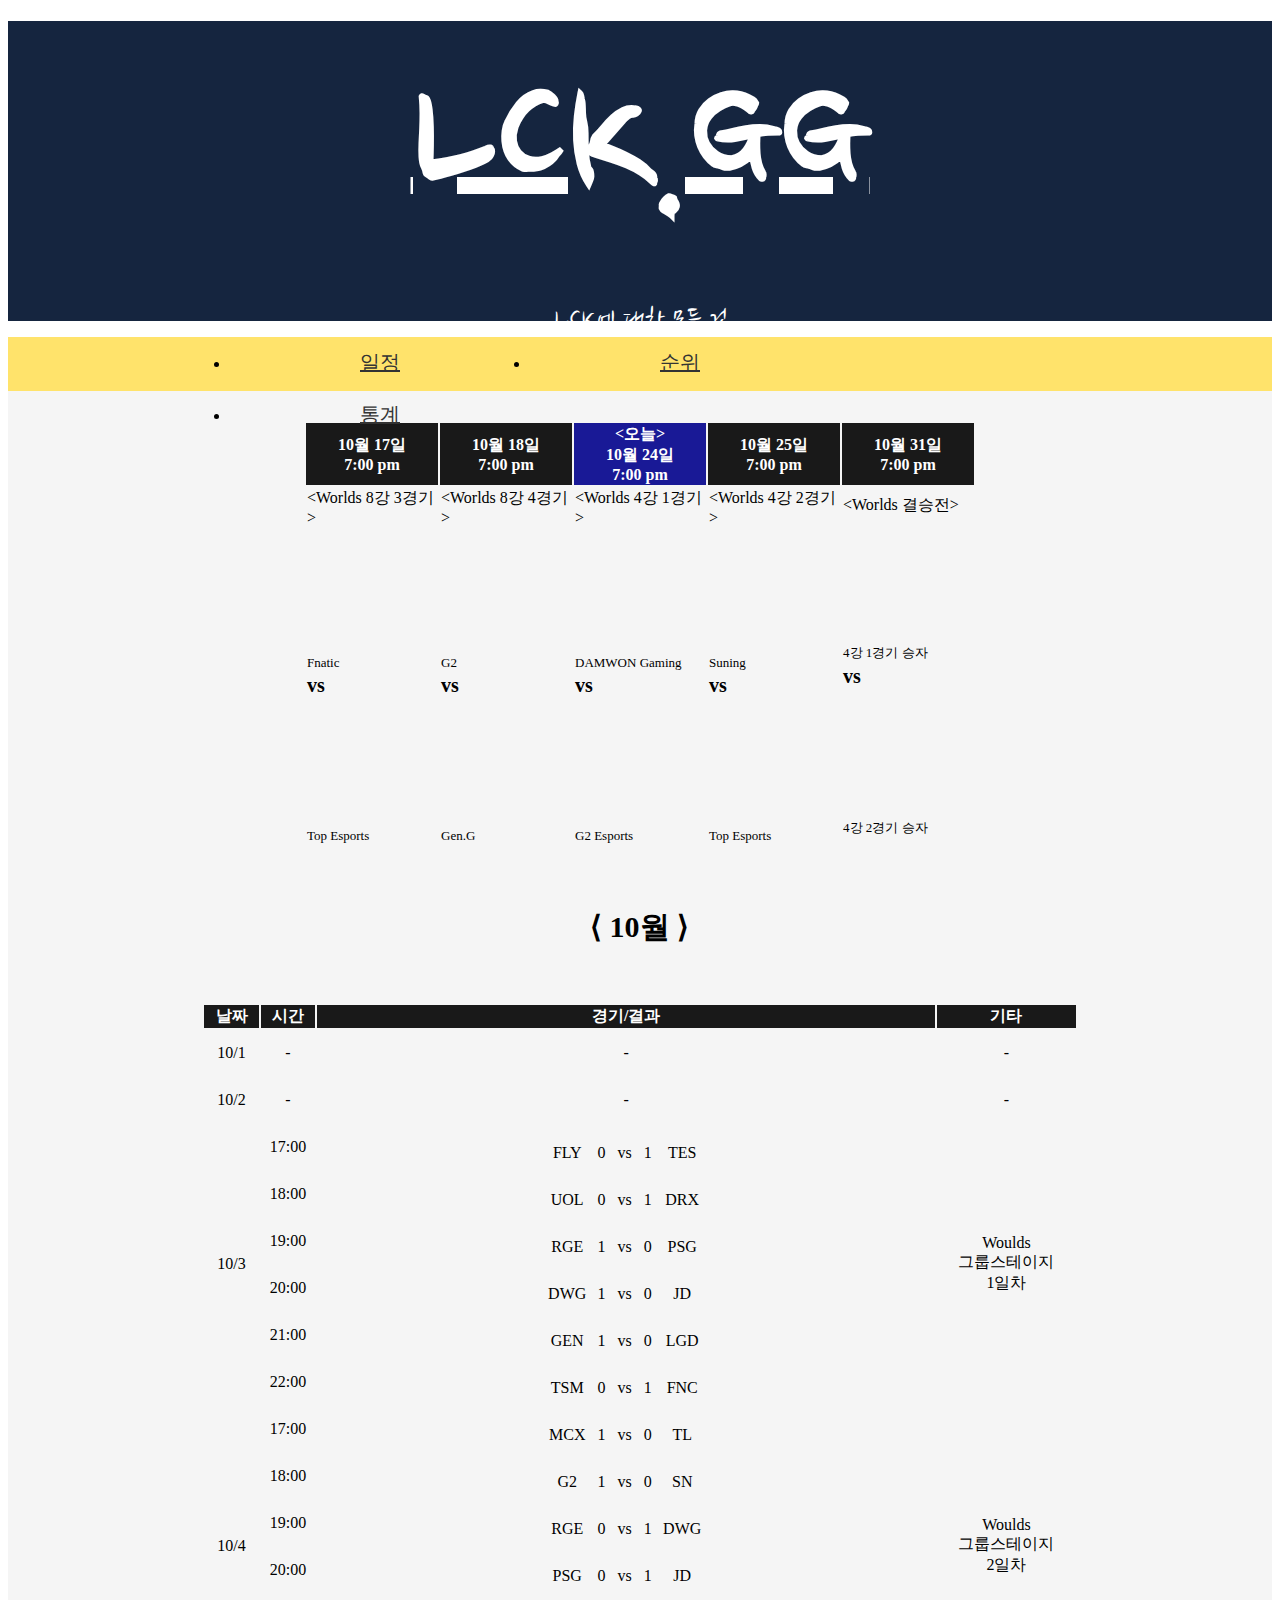
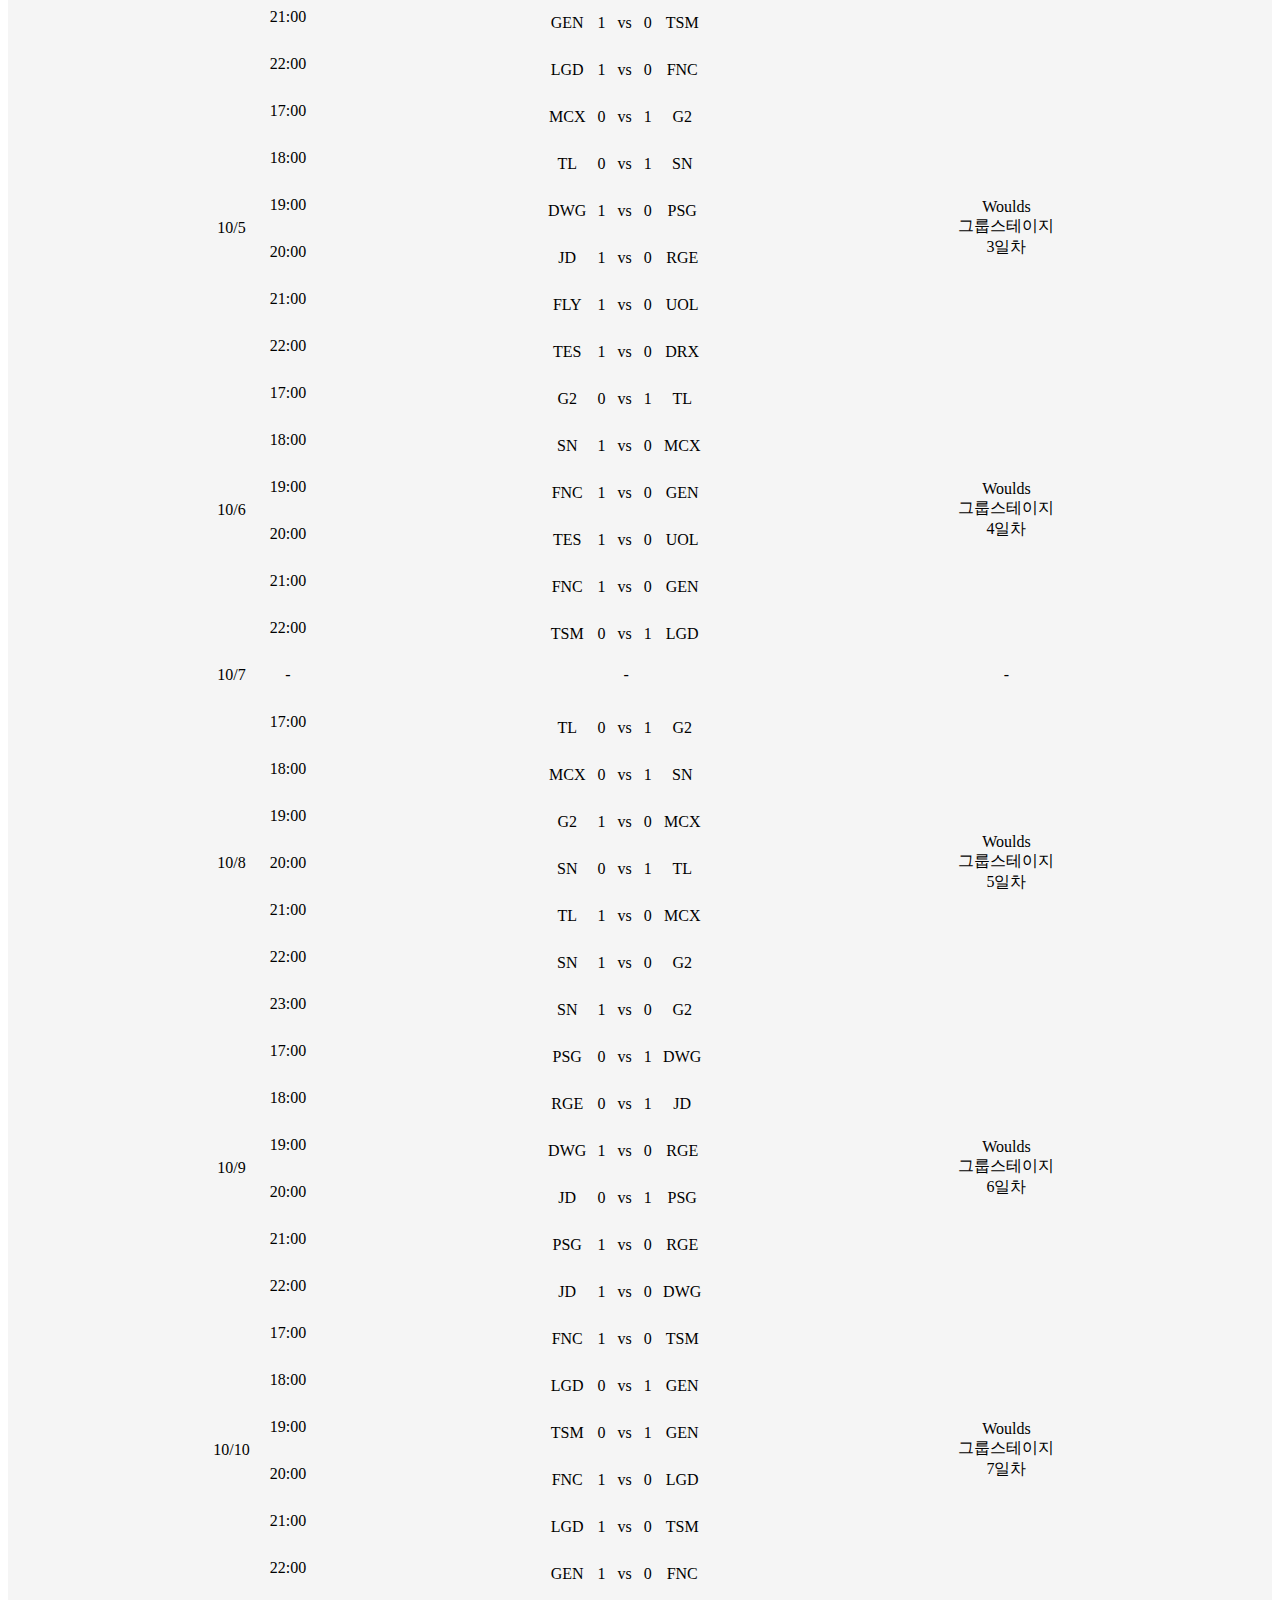
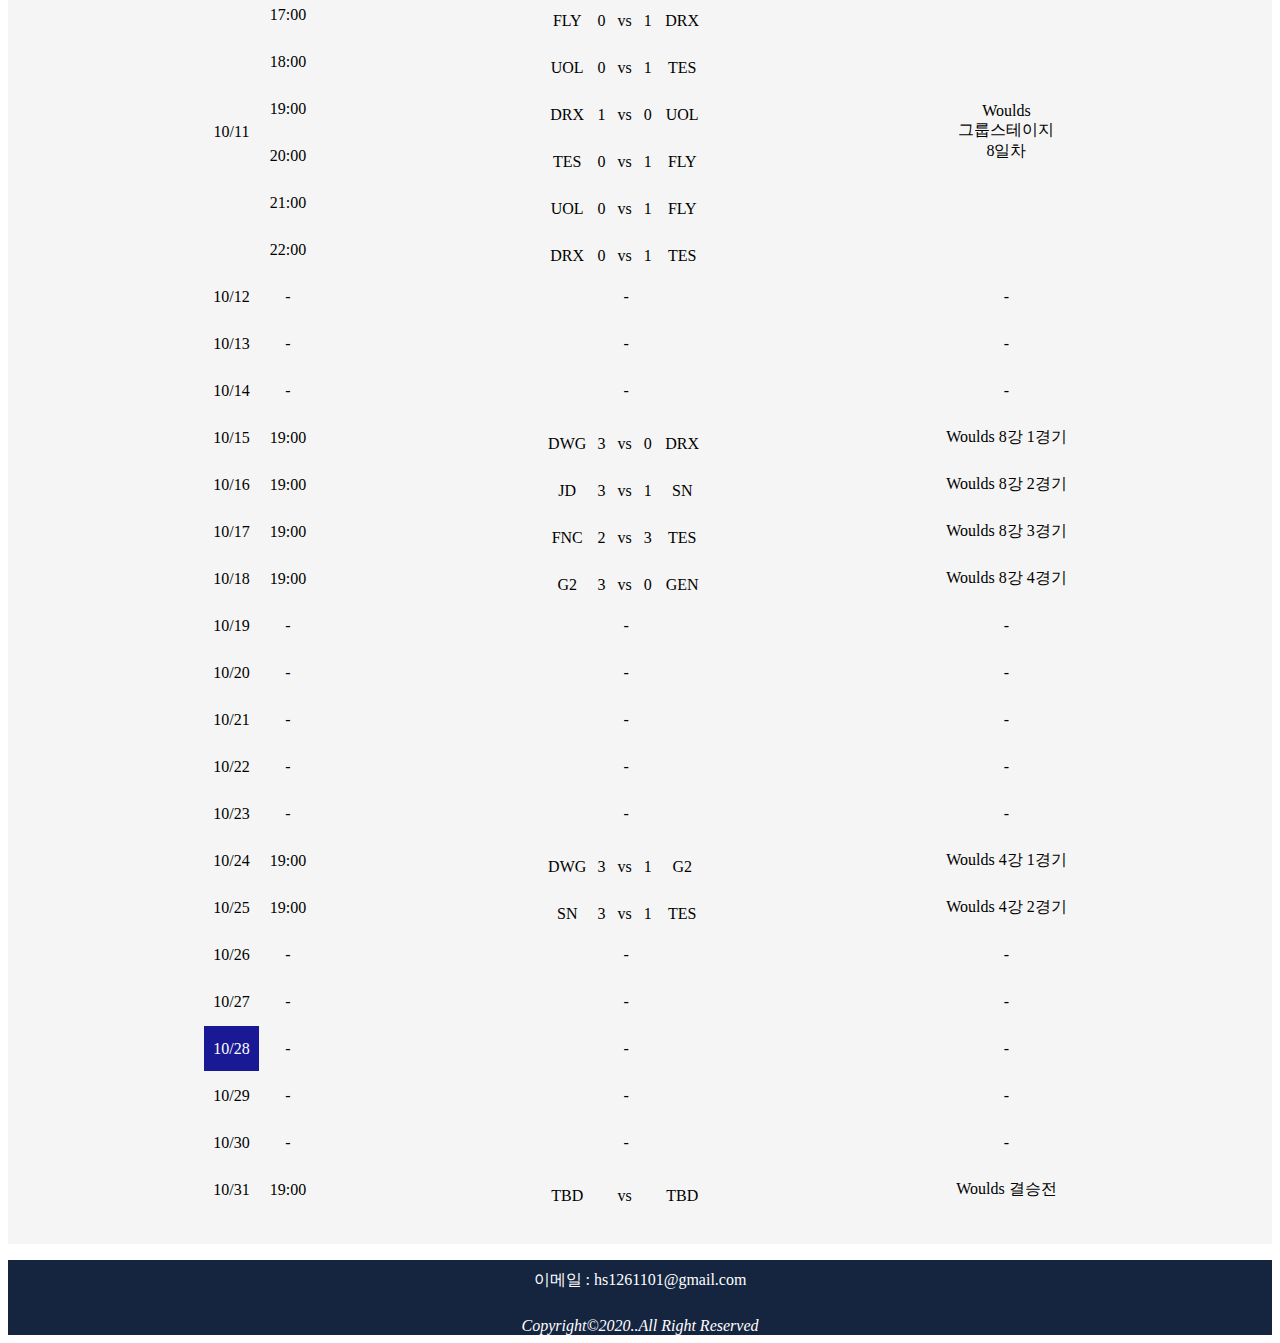
==== date/date.html @ 96d4610c "17th_upload" ====
<!DOCTYPE html>
<html lang="ko">
<head>
	<meta charset="UTF-8">
	<title>LCK.gg - lck에 대한 모든 것</title>

    <!-- CSS 스타일 -->
    <link rel="stylesheet" href="./date_style.css">
    <link rel="stylesheet" href="../reset.css">
    <link href="https://fonts.googleapis.com/css2?family=Nanum+Brush+Script&display=swap" rel="stylesheet">
</head>
<body>
	<div id="wrap">
        <!-- 헤더 -->
        <div id="header">
            <div class="container">
                <div class="header-tit">
					<h1><a href="../index.html">LCK.GG</a></h1>
                    <p>LCK에 대한 모든 것</p>
                </div>
            </div>
        </div>
        <!-- //헤더 -->

        <!-- 컨텐츠 -->
        <div id="contents">
            <!-- nav -->
            <div class="cont-nav">
                <div class="container">
                    <div class="nav">
                        <ul>
                            <li><a href="../date/date.html">일정</a></li>
                            <li><a href="../ranking/ranking_2020Woulds.html">순위</a></li>
                            <li><a href="../statistics/statistics.html">통계</a></li>
                        </ul>
                    </div>
                </div>
            </div>
            <!-- //nav -->
            
            <!-- cont -->
            <div class="cont-cont">
            	<div class="container">
                    <!-- cont-일정 -->
                    <div class="schedule">	
                        <table>
                        	<tr class="date">
                        		<th>10월 17일<br>7:00 pm</th>
                        		<th>10월 18일<br>7:00 pm</th>
                        		<th class="today"><span>&lt;오늘&gt;<br></span>10월 24일<br>7:00 pm</th>
                        		<th>10월 25일<br>7:00 pm</th>
                        		<th>10월 31일<br>7:00 pm</th>
                        	</tr>
                        	<tr class="date_cont">
                        		<td>
                        			<span class="type">&lt;Worlds 8강 3경기&gt;</span><br><div class="img_container"><img src="../img/teamIcon/teamIcon_FNC.png" alt=""></div><br><span class="team">Fnatic</span><br><span class="vs">vs</span><br><div class="img_container"><img src="../img/teamIcon/teamIcon_TES.png" alt=""></div><br><span class="team">Top Esports</span>
                        		</td>
								<td>
                       				<span class="type">&lt;Worlds 8강 4경기&gt;</span><br><div class="img_container"><img src="../img/teamIcon/teamIcon_G2.png" alt=""></div><br><span class="team">G2</span><br><span class="vs">vs</span><br><div class="img_container"><img src="../img/teamIcon/teamIcon_Gen.GEsports.png" alt=""></div><br><span class="team">Gen.G</span></td>
                        		<td>
                        			<span class="type">&lt;Worlds 4강 1경기&gt;</span><br><div class="img_container"><img src="../img/teamIcon/teamIcon_DamwonGaming.png" alt=""></div><br><span class="team">DAMWON Gaming</span><br><span class="vs">vs</span><br><div class="img_container"><img src="../img/teamIcon/teamIcon_G2.png" alt=""></div><br><span class="team">G2 Esports</span>
                        		</td>
                        		<td>
									<span class="type">&lt;Worlds 4강 2경기&gt;</span><br><div class="img_container"><img src="../img/teamIcon/teamIcon_SN.png" alt=""></div><br><span class="team">Suning</span><br><span class="vs">vs</span><br><div class="img_container"><img src="../img/teamIcon/teamIcon_TES.png" alt=""></div><br><span class="team">Top Esports</span>
                        		</td>
                        		<td>
                        			<span class="type">&lt;Worlds 결승전&gt;</span><br><div class="img_container"><img src="../img/teamIcon/teamIcon_TBD.png" alt=""></div><br><span class="team">4강 1경기 승자</span><br><span class="vs">vs</span><br><div class="img_container"><img src="../img/teamIcon/teamIcon_TBD.png" alt=""></div><br><span class="team">4강 2경기 승자</span>
                        		</td>
                        	</tr>
                       	</table>
                    </div>
                    <!-- //cont-일정 -->
                    
            	 	<!-- cont-일정표 -->
            		 <div class="date">
						<h3>&lang; 10월 &rang;</h3>
            			<table>
            				<tr class="inst">
            					<th>날짜</th>
            					<th>시간</th>
            					<th>경기/결과</th>
            					<th>기타</th>
            				</tr>
            				<tr>
            					<td>10/1</td>
            					<td>-</td>
            					<td>-</td>
            					<td>-</td>
            				</tr>
            				<tr>
            					<td>10/2</td>
            					<td>-</td>
            					<td>-</td>
            					<td>-</td>
            				</tr>
            				<tr>
            					<td rowspan="6">10/3</td>
            					<td>17:00</td>
            					<td class="long"><img src="../img/teamIcon/teamIcon_FlyQuest.png" alt="" class="team1_img"><span class="team1"> FLY </span><span class="vs">0 &nbsp;&nbsp;vs&nbsp;&nbsp; 1</span><span class="team2"> TES </span><img src="../img/teamIcon/teamIcon_TES.png" alt="" class="team2_img"></td>
            					<td rowspan="6">Woulds<br>그룹스테이지<br>1일차</td>
            				</tr>
            				<tr>
            					
            					<td>18:00</td>
            					<td class="long"><img src="../img/teamIcon/teamIcon_Unicorns.png" alt="" class="team1_img"><span class="team1"> UOL </span><span class="vs">0 &nbsp;&nbsp;vs&nbsp;&nbsp; 1</span><span class="team2"> DRX </span><img src="../img/teamIcon/teamIcon_DRX.png" alt="" class="team2_img"></td>
            					
            				</tr>
            				<tr>
            					
            					<td>19:00</td>
            					<td class="long"><img src="../img/teamIcon/teamIcon_Rogue.png" alt="" class="team1_img"><span class="team1"> RGE </span><span class="vs">1 &nbsp;&nbsp;vs&nbsp;&nbsp; 0</span><span class="team2"> PSG </span><img src="../img/teamIcon/teamIcon_PSGTalon.png" alt="" class="team2_img"></td>
            					
            				</tr>
            				<tr>
            					
            					<td>20:00</td>
            					<td class="long"><img src="../img/teamIcon/teamIcon_DamwonGaming.png" alt="" class="team1_img"><span class="team1"> DWG </span><span class="vs">1 &nbsp;&nbsp;vs&nbsp;&nbsp; 0</span><span class="team2"> JD </span><img src="../img/teamIcon/teamIcon_JD.png" alt="" class="team2_img"></td>
            					
            				</tr>
            				<tr>
            					
            					<td>21:00</td>
            					<td class="long"><img src="../img/teamIcon/teamIcon_Gen.GEsports.png" alt="" class="team1_img"><span class="team1"> GEN </span><span class="vs">1 &nbsp;&nbsp;vs&nbsp;&nbsp; 0</span><span class="team2"> LGD </span><img src="../img/teamIcon/teamIcon_LGD.png" alt="" class="team2_img"></td>
            					
            				</tr>
            				<tr>
            					
            					<td>22:00</td>
            					<td class="long"><img src="../img/teamIcon/teamIcon_TeamSoloMid.png" alt="" class="team1_img"><span class="team1"> TSM </span><span class="vs">0 &nbsp;&nbsp;vs&nbsp;&nbsp; 1</span><span class="team2"> FNC </span><img src="../img/teamIcon/teamIcon_FNC.png" alt="" class="team2_img"></td>
            					
            				</tr>
            				<tr>
            					<td rowspan="6">10/4</td>
            					<td>17:00</td>
            					<td class="long"><img src="../img/teamIcon/teamIcon_Marchi.png" alt="" class="team1_img"><span class="team1"> MCX </span><span class="vs">1 &nbsp;&nbsp;vs&nbsp;&nbsp; 0</span><span class="team2"> TL </span><img src="../img/teamIcon/teamIcon_TL.png" alt="" class="team2_img"></td>
            					<td rowspan="6">Woulds<br>그룹스테이지<br>2일차</td>
            				</tr>
            				<tr>
            					
            					<td>18:00</td>
            					<td class="long"><img src="../img/teamIcon/teamIcon_G2.png" alt="" class="team1_img"><span class="team1"> G2 </span><span class="vs">1 &nbsp;&nbsp;vs&nbsp;&nbsp; 0</span><span class="team2"> SN </span><img src="../img/teamIcon/teamIcon_SN.png" alt="" class="team2_img"></td>
            					
            				</tr>
            				<tr>
            					
            					<td>19:00</td>
            					<td class="long"><img src="../img/teamIcon/teamIcon_Rogue.png" alt="" class="team1_img"><span class="team1"> RGE </span><span class="vs">0 &nbsp;&nbsp;vs&nbsp;&nbsp; 1</span><span class="team2"> DWG </span><img src="../img/teamIcon/teamIcon_DamwonGaming.png" alt="" class="team2_img"></td>
            					
            				</tr>
            				<tr>
            					
            					<td>20:00</td>
            					<td class="long"><img src="../img/teamIcon/teamIcon_PSGTalon.png" alt="" class="team1_img"><span class="team1"> PSG </span><span class="vs">0 &nbsp;&nbsp;vs&nbsp;&nbsp; 1</span><span class="team2"> JD </span><img src="../img/teamIcon/teamIcon_JD.png" alt="" class="team2_img"></td>
            					
            				</tr>
            				<tr>
            					
            					<td>21:00</td>
            					<td class="long"><img src="../img/teamIcon/teamIcon_Gen.GEsports.png" alt="" class="team1_img"><span class="team1"> GEN </span><span class="vs">1 &nbsp;&nbsp;vs&nbsp;&nbsp; 0</span><span class="team2"> TSM </span><img src="../img/teamIcon/teamIcon_TeamSoloMid.png" alt="" class="team2_img"></td>
            					
            				</tr>
            				<tr>
            					
            					<td>22:00</td>
            					<td class="long"><img src="../img/teamIcon/teamIcon_LGD.png" alt="" class="team1_img"><span class="team1"> LGD </span><span class="vs">1 &nbsp;&nbsp;vs&nbsp;&nbsp; 0</span><span class="team2"> FNC </span><img src="../img/teamIcon/teamIcon_FNC.png" alt="" class="team2_img"></td>
            					
            				</tr>
            				<tr>
            					<td rowspan="6">10/5</td>
            					<td>17:00</td>
            					<td class="long"><img src="../img/teamIcon/teamIcon_Marchi.png" alt="" class="team1_img"><span class="team1"> MCX </span><span class="vs">0 &nbsp;&nbsp;vs&nbsp;&nbsp; 1</span><span class="team2"> G2 </span><img src="../img/teamIcon/teamIcon_G2.png" alt="" class="team2_img"></td>
            					<td rowspan="6">Woulds<br>그룹스테이지<br>3일차</td>
            				</tr>
            				<tr>
            					
            					<td>18:00</td>
            					<td class="long"><img src="../img/teamIcon/teamIcon_TL.png" alt="" class="team1_img"><span class="team1"> TL </span><span class="vs">0 &nbsp;&nbsp;vs&nbsp;&nbsp; 1</span><span class="team2"> SN </span><img src="../img/teamIcon/teamIcon_SN.png" alt="" class="team2_img"></td>
            					
            				</tr>
            				<tr>
            					
            					<td>19:00</td>
            					<td class="long"><img src="../img/teamIcon/teamIcon_DamwonGaming.png" alt="" class="team1_img"><span class="team1"> DWG </span><span class="vs">1 &nbsp;&nbsp;vs&nbsp;&nbsp; 0</span><span class="team2"> PSG </span><img src="../img/teamIcon/teamIcon_PSGTalon.png" alt="" class="team2_img"></td>
            					
            				</tr>
            				<tr>
            					
            					<td>20:00</td>
            					<td class="long"><img src="../img/teamIcon/teamIcon_JD.png" alt="" class="team1_img"><span class="team1"> JD </span><span class="vs">1 &nbsp;&nbsp;vs&nbsp;&nbsp; 0</span><span class="team2"> RGE </span><img src="../img/teamIcon/teamIcon_Rogue.png" alt="" class="team2_img"></td>
            					
            				</tr>
            				<tr>
            					
            					<td>21:00</td>
            					<td class="long"><img src="../img/teamIcon/teamIcon_FlyQuest.png" alt="" class="team1_img"><span class="team1"> FLY </span><span class="vs">1 &nbsp;&nbsp;vs&nbsp;&nbsp; 0</span><span class="team2"> UOL </span><img src="../img/teamIcon/teamIcon_Unicorns.png" alt="" class="team2_img"></td>
            					
            				</tr>
            				<tr>
            					
            					<td>22:00</td>
            					<td class="long"><img src="../img/teamIcon/teamIcon_TES.png" alt="" class="team1_img"><span class="team1"> TES </span><span class="vs">1 &nbsp;&nbsp;vs&nbsp;&nbsp; 0</span><span class="team2"> DRX </span><img src="../img/teamIcon/teamIcon_DRX.png" alt="" class="team2_img"></td>
            					
            				</tr>
            				<tr>
            					<td rowspan="6">10/6</td>
            					<td>17:00</td>
            					<td class="long"><img src="../img/teamIcon/teamIcon_G2.png" alt="" class="team1_img"><span class="team1"> G2 </span><span class="vs">0 &nbsp;&nbsp;vs&nbsp;&nbsp; 1</span><span class="team2"> TL </span><img src="../img/teamIcon/teamIcon_TL.png" alt="" class="team2_img"></td>
            					<td rowspan="6">Woulds<br>그룹스테이지<br>4일차</td>
            				</tr>
            				<tr>
            					
            					<td>18:00</td>
            					<td class="long"><img src="../img/teamIcon/teamIcon_SN.png" alt="" class="team1_img"><span class="team1"> SN </span><span class="vs">1 &nbsp;&nbsp;vs&nbsp;&nbsp; 0</span><span class="team2"> MCX </span><img src="../img/teamIcon/teamIcon_Marchi.png" alt="" class="team2_img"></td>
            					
            				</tr>
            				<tr>
            					
            					<td>19:00</td>
            					<td class="long"><img src="../img/teamIcon/teamIcon_FNC.png" alt="" class="team1_img"><span class="team1"> FNC </span><span class="vs">1 &nbsp;&nbsp;vs&nbsp;&nbsp; 0</span><span class="team2"> GEN </span><img src="../img/teamIcon/teamIcon_Gen.GEsports.png" alt="" class="team2_img"></td>
            					
            				</tr>
            				<tr>
            					
            					<td>20:00</td>
            					<td class="long"><img src="../img/teamIcon/teamIcon_TES.png" alt="" class="team1_img"><span class="team1"> TES </span><span class="vs">1 &nbsp;&nbsp;vs&nbsp;&nbsp; 0</span><span class="team2"> UOL </span><img src="../img/teamIcon/teamIcon_Unicorns.png" alt="" class="team2_img"></td>
            					
            				</tr>
            				<tr>
            					
            					<td>21:00</td>
            					<td class="long"><img src="../img/teamIcon/teamIcon_FNC.png" alt="" class="team1_img"><span class="team1"> FNC </span><span class="vs">1 &nbsp;&nbsp;vs&nbsp;&nbsp; 0</span><span class="team2"> GEN </span><img src="../img/teamIcon/teamIcon_Gen.GEsports.png" alt="" class="team2_img"></td>
            					
            				</tr>
            				<tr>
            					
            					<td>22:00</td>
            					<td class="long"><img src="../img/teamIcon/teamIcon_TeamSoloMid.png" alt="" class="team1_img"><span class="team1"> TSM </span><span class="vs">0 &nbsp;&nbsp;vs&nbsp;&nbsp; 1</span><span class="team2"> LGD </span><img src="../img/teamIcon/teamIcon_LGD.png" alt="" class="team2_img"></td>
            					
            				</tr>
            				<tr>
            					<td>10/7</td>
            					<td>-</td>
            					<td>-</td>
            					<td>-</td>
            				</tr>
            				<tr>
            					<td rowspan="7">10/8</td>
            					<td>17:00</td>
            					<td class="long"><img src="../img/teamIcon/teamIcon_TL.png" alt="" class="team1_img"><span class="team1"> TL </span><span class="vs">0 &nbsp;&nbsp;vs&nbsp;&nbsp; 1</span><span class="team2"> G2 </span><img src="../img/teamIcon/teamIcon_G2.png" alt="" class="team2_img"></td>
            					<td rowspan="7">Woulds<br>그룹스테이지<br>5일차</td>
            				</tr>
            				<tr>
            					
            					<td>18:00</td>
            					<td class="long"><img src="../img/teamIcon/teamIcon_Marchi.png" alt="" class="team1_img"><span class="team1"> MCX </span><span class="vs">0 &nbsp;&nbsp;vs&nbsp;&nbsp; 1</span><span class="team2"> SN </span><img src="../img/teamIcon/teamIcon_SN.png" alt="" class="team2_img"></td>
            					
            				</tr>
            				<tr>
            					
            					<td>19:00</td>
            					<td class="long"><img src="../img/teamIcon/teamIcon_G2.png" alt="" class="team1_img"><span class="team1"> G2 </span><span class="vs">1 &nbsp;&nbsp;vs&nbsp;&nbsp; 0</span><span class="team2"> MCX </span><img src="../img/teamIcon/teamIcon_Marchi.png" alt="" class="team2_img"></td>
            					
            				</tr>
            				<tr>
            					
            					<td>20:00</td>
            					<td class="long"><img src="../img/teamIcon/teamIcon_SN.png" alt="" class="team1_img"><span class="team1"> SN </span><span class="vs">0 &nbsp;&nbsp;vs&nbsp;&nbsp; 1</span><span class="team2"> TL </span><img src="../img/teamIcon/teamIcon_TL.png" alt="" class="team2_img"></td>
            					
            				</tr>
            				<tr>
            					
            					<td>21:00</td>
            					<td class="long"><img src="../img/teamIcon/teamIcon_TL.png" alt="" class="team1_img"><span class="team1"> TL </span><span class="vs">1 &nbsp;&nbsp;vs&nbsp;&nbsp; 0</span><span class="team2"> MCX </span><img src="../img/teamIcon/teamIcon_Marchi.png" alt="" class="team2_img"></td>
            					
            				</tr>
            				<tr>
            					
            					<td>22:00</td>
            					<td class="long"><img src="../img/teamIcon/teamIcon_SN.png" alt="" class="team1_img"><span class="team1"> SN </span><span class="vs">1 &nbsp;&nbsp;vs&nbsp;&nbsp; 0</span><span class="team2"> G2 </span><img src="../img/teamIcon/teamIcon_G2.png" alt="" class="team2_img"></td>
            					
            				</tr>
            				<tr>
            					
            					<td>23:00</td>
            					<td class="long"><img src="../img/teamIcon/teamIcon_SN.png" alt="" class="team1_img"><span class="team1"> SN </span><span class="vs">1 &nbsp;&nbsp;vs&nbsp;&nbsp; 0</span><span class="team2"> G2 </span><img src="../img/teamIcon/teamIcon_G2.png" alt="" class="team2_img"></td>
            					
            				</tr>
            				<tr>
            					<td rowspan="6">10/9</td>
            					<td>17:00</td>
            					<td class="long"><img src="../img/teamIcon/teamIcon_PSGTalon.png" alt="" class="team1_img"><span class="team1"> PSG </span><span class="vs">0 &nbsp;&nbsp;vs&nbsp;&nbsp; 1</span><span class="team2"> DWG </span><img src="../img/teamIcon/teamIcon_DamwonGaming.png" alt="" class="team2_img"></td>
            					<td rowspan="6">Woulds<br>그룹스테이지<br>6일차</td>	
            				</tr>
            				<tr>
            					
            					<td>18:00</td>
            					<td class="long"><img src="../img/teamIcon/teamIcon_Rogue.png" alt="" class="team1_img"><span class="team1"> RGE </span><span class="vs">0 &nbsp;&nbsp;vs&nbsp;&nbsp; 1</span><span class="team2"> JD </span><img src="../img/teamIcon/teamIcon_JD.png" alt="" class="team2_img"></td>
            					
            				</tr>
            				<tr>
            					
            					<td>19:00</td>
            					<td class="long"><img src="../img/teamIcon/teamIcon_DamwonGaming.png" alt="" class="team1_img"><span class="team1"> DWG </span><span class="vs">1 &nbsp;&nbsp;vs&nbsp;&nbsp; 0</span><span class="team2"> RGE </span><img src="../img/teamIcon/teamIcon_Rogue.png" alt="" class="team2_img"></td>
            					
            				</tr>
            				<tr>
            					
            					<td>20:00</td>
            					<td class="long"><img src="../img/teamIcon/teamIcon_JD.png" alt="" class="team1_img"><span class="team1"> JD </span><span class="vs">0 &nbsp;&nbsp;vs&nbsp;&nbsp; 1</span><span class="team2"> PSG </span><img src="../img/teamIcon/teamIcon_PSGTalon.png" alt="" class="team2_img"></td>
            					
            				</tr>
            				<tr>
            					
            					<td>21:00</td>
            					<td class="long"><img src="../img/teamIcon/teamIcon_PSGTalon.png" alt="" class="team1_img"><span class="team1"> PSG </span><span class="vs">1 &nbsp;&nbsp;vs&nbsp;&nbsp; 0</span><span class="team2"> RGE </span><img src="../img/teamIcon/teamIcon_Rogue.png" alt="" class="team2_img"></td>
            					
            				</tr>
            				<tr>
            					
            					<td>22:00</td>
            					<td class="long"><img src="../img/teamIcon/teamIcon_JD.png" alt="" class="team1_img"><span class="team1"> JD </span><span class="vs">1 &nbsp;&nbsp;vs&nbsp;&nbsp; 0</span><span class="team2"> DWG </span><img src="../img/teamIcon/teamIcon_DamwonGaming.png" alt="" class="team2_img"></td>
            					
            				</tr>
            				<tr>
            					<td rowspan="6">10/10</td>
            					<td>17:00</td>
            					<td class="long"><img src="../img/teamIcon/teamIcon_FNC.png" alt="" class="team1_img"><span class="team1"> FNC </span><span class="vs">1 &nbsp;&nbsp;vs&nbsp;&nbsp; 0</span><span class="team2"> TSM </span><img src="../img/teamIcon/teamIcon_TeamSoloMid.png" alt="" class="team2_img"></td>
            					<td rowspan="6">Woulds<br>그룹스테이지<br>7일차</td>
            				</tr>
            				<tr>
            					
            					<td>18:00</td>
            					<td class="long"><img src="../img/teamIcon/teamIcon_LGD.png" alt="" class="team1_img"><span class="team1"> LGD </span><span class="vs">0 &nbsp;&nbsp;vs&nbsp;&nbsp; 1</span><span class="team2"> GEN </span><img src="../img/teamIcon/teamIcon_Gen.GEsports.png" alt="" class="team2_img"></td>
            					
            				</tr>
            				<tr>
            					
            					<td>19:00</td>
            					<td class="long"><img src="../img/teamIcon/teamIcon_TeamSoloMid.png" alt="" class="team1_img"><span class="team1"> TSM </span><span class="vs">0 &nbsp;&nbsp;vs&nbsp;&nbsp; 1</span><span class="team2"> GEN </span><img src="../img/teamIcon/teamIcon_Gen.GEsports.png" alt="" class="team2_img"></td>
            					
            				</tr>
            				<tr>
            					
            					<td>20:00</td>
            					<td class="long"><img src="../img/teamIcon/teamIcon_FNC.png" alt="" class="team1_img"><span class="team1"> FNC </span><span class="vs">1 &nbsp;&nbsp;vs&nbsp;&nbsp; 0</span><span class="team2"> LGD </span><img src="../img/teamIcon/teamIcon_LGD.png" alt="" class="team2_img"></td>
            					
            				</tr>
            				<tr>
            					
            					<td>21:00</td>
            					<td class="long"><img src="../img/teamIcon/teamIcon_LGD.png" alt="" class="team1_img"><span class="team1"> LGD </span><span class="vs">1 &nbsp;&nbsp;vs&nbsp;&nbsp; 0</span><span class="team2"> TSM </span><img src="../img/teamIcon/teamIcon_TeamSoloMid.png" alt="" class="team2_img"></td>
            					
            				</tr>
            				<tr>
            					
            					<td>22:00</td>
            					<td class="long"><img src="../img/teamIcon/teamIcon_Gen.GEsports.png" alt="" class="team1_img"><span class="team1"> GEN </span><span class="vs">1 &nbsp;&nbsp;vs&nbsp;&nbsp; 0</span><span class="team2"> FNC </span><img src="../img/teamIcon/teamIcon_FNC.png" alt="" class="team2_img"></td>
            					
            				</tr>
            				<tr>
            					<td rowspan="6">10/11</td>
            					<td>17:00</td>
            					<td class="long"><img src="../img/teamIcon/teamIcon_FlyQuest.png" alt="" class="team1_img"><span class="team1"> FLY </span><span class="vs">0 &nbsp;&nbsp;vs&nbsp;&nbsp; 1</span><span class="team2"> DRX </span><img src="../img/teamIcon/teamIcon_DRX.png" alt="" class="team2_img"></td>
            					<td rowspan="6">Woulds<br>그룹스테이지<br>8일차</td>
            				</tr>
            				<tr>
            					
            					<td>18:00</td>
            					<td class="long"><img src="../img/teamIcon/teamIcon_Unicorns.png" alt="" class="team1_img"><span class="team1"> UOL </span><span class="vs">0 &nbsp;&nbsp;vs&nbsp;&nbsp; 1</span><span class="team2"> TES </span><img src="../img/teamIcon/teamIcon_TES.png" alt="" class="team2_img"></td>
            					
            				</tr>
            				<tr>
            					
            					<td>19:00</td>
            					<td class="long"><img src="../img/teamIcon/teamIcon_DRX.png" alt="" class="team1_img"><span class="team1"> DRX </span><span class="vs">1 &nbsp;&nbsp;vs&nbsp;&nbsp; 0</span><span class="team2"> UOL </span><img src="../img/teamIcon/teamIcon_Unicorns.png" alt="" class="team2_img"></td>
            					
            				</tr>
            				<tr>
            					
            					<td>20:00</td>
            					<td class="long"><img src="../img/teamIcon/teamIcon_TES.png" alt="" class="team1_img"><span class="team1"> TES </span><span class="vs">0 &nbsp;&nbsp;vs&nbsp;&nbsp; 1</span><span class="team2"> FLY </span><img src="../img/teamIcon/teamIcon_FlyQuest.png" alt="" class="team2_img"></td>
            					
            				</tr>
            				<tr>
            					
            					<td>21:00</td>
            					<td class="long"><img src="../img/teamIcon/teamIcon_Unicorns.png" alt="" class="team1_img"><span class="team1"> UOL </span><span class="vs">0 &nbsp;&nbsp;vs&nbsp;&nbsp; 1</span><span class="team2"> FLY </span><img src="../img/teamIcon/teamIcon_FlyQuest.png" alt="" class="team2_img"></td>
            					
            				</tr>
            				<tr>
            					
            					<td>22:00</td>
            					<td class="long"><img src="../img/teamIcon/teamIcon_DRX.png" alt="" class="team1_img"><span class="team1"> DRX </span><span class="vs">0 &nbsp;&nbsp;vs&nbsp;&nbsp; 1</span><span class="team2"> TES </span><img src="../img/teamIcon/teamIcon_TES.png" alt="" class="team2_img"></td>
            					
            				</tr>
            				<tr>
            					<td>10/12</td>
            					<td>-</td>
            					<td>-</td>
            					<td>-</td>
            				</tr>
            				<tr>
            					<td>10/13</td>
            					<td>-</td>
            					<td>-</td>
            					<td>-</td>
            				</tr>
            				<tr>
            					<td>10/14</td>
            					<td>-</td>
            					<td>-</td>
            					<td>-</td>
            				</tr>
            				<tr>
            					<td>10/15</td>
            					<td>19:00</td>
            					<td class="long"><img src="../img/teamIcon/teamIcon_DamwonGaming.png" alt="" class="team1_img"><span class="team1"> DWG </span><span class="vs">3 &nbsp;&nbsp;vs&nbsp;&nbsp; 0</span><span class="team2"> DRX </span><img src="../img/teamIcon/teamIcon_DRX.png" alt="" class="team2_img"></td>
            					<td>Woulds 8강 1경기</td>
            				</tr>
            				<tr>
            					<td>10/16</td>
            					<td>19:00</td>
            					<td class="long"><img src="../img/teamIcon/teamIcon_JD.png" alt="" class="team1_img"><span class="team1"> JD </span><span class="vs">3 &nbsp;&nbsp;vs&nbsp;&nbsp; 1</span><span class="team2"> SN </span><img src="../img/teamIcon/teamIcon_SN.png" alt="" class="team2_img"></td>
            					<td>Woulds 8강 2경기</td>
            				</tr>
            				<tr>
            					<td>10/17</td>
            					<td>19:00</td>
            					<td class="long"><img src="../img/teamIcon/teamIcon_FNC.png" alt="" class="team1_img"><span class="team1"> FNC </span><span class="vs">2 &nbsp;&nbsp;vs&nbsp;&nbsp; 3</span><span class="team2"> TES </span><img src="../img/teamIcon/teamIcon_TES.png" alt="" class="team2_img"></td>
            					<td>Woulds 8강 3경기</td>
            				</tr>
            				<tr>
            					<td>10/18</td>
            					<td>19:00</td>
            					<td class="long"><img src="../img/teamIcon/teamIcon_G2.png" alt="" class="team1_img"><span class="team1"> G2 </span><span class="vs">3 &nbsp;&nbsp;vs&nbsp;&nbsp; 0</span><span class="team2"> GEN </span><img src="../img/teamIcon/teamIcon_Gen.GEsports.png" alt="" class="team2_img"></td>
            					<td>Woulds 8강 4경기</td>
            				</tr>
            				<tr>
            					<td>10/19</td>
            					<td>-</td>
            					<td>-</td>
            					<td>-</td>
            				</tr>
            				<tr>
            					<td>10/20</td>
            					<td>-</td>
            					<td>-</td>
            					<td>-</td>
            				</tr>
            				<tr>
            					<td>10/21</td>
            					<td>-</td>
            					<td>-</td>
            					<td>-</td>
            				</tr>
            				<tr>
            					<td>10/22</td>
            					<td>-</td>
            					<td>-</td>
            					<td>-</td>
            				</tr>
            				<tr>
            					<td>10/23</td>
            					<td>-</td>
            					<td>-</td>
            					<td>-</td>
            				</tr>
            				<tr>
            					<td>10/24</td>
            					<td>19:00</td>
            					<td class="long"><img src="../img/teamIcon/teamIcon_DamwonGaming.png" alt="" class="team1_img"><span class="team1"> DWG </span><span class="vs">3 &nbsp;&nbsp;vs&nbsp;&nbsp; 1</span><span class="team2"> G2 </span><img src="../img/teamIcon/teamIcon_G2.png" alt="" class="team2_img"></td>
            					<td>Woulds 4강 1경기</td>
            				</tr>
            				<tr>
            					<td>10/25</td>
            					<td>19:00</td>
            					<td class="long"><img src="../img/teamIcon/teamIcon_SN.png" alt="" class="team1_img"><span class="team1"> SN </span><span class="vs">3 &nbsp;&nbsp;vs&nbsp;&nbsp; 1</span><span class="team2"> TES </span><img src="../img/teamIcon/teamIcon_TES.png" alt="" class="team2_img"></td>
            					<td>Woulds 4강 2경기</td>
            				</tr>
            				<tr>
            					<td>10/26</td>
            					<td>-</td>
            					<td>-</td>
            					<td>-</td>
            				</tr>
            				<tr>
            					<td>10/27</td>
            					<td>-</td>
            					<td>-</td>
            					<td>-</td>
            				</tr>
            				<tr>
            					<td class="today">10/28</td>
            					<td>-</td>
            					<td>-</td>
            					<td>-</td>
            				</tr>
            				<tr>
            					<td>10/29</td>
            					<td>-</td>
            					<td>-</td>
            					<td>-</td>
            				</tr>
            				<tr>
            					<td>10/30</td>
            					<td>-</td>
            					<td>-</td>
            					<td>-</td>
            				</tr>
            				<tr>
            					<td>10/31</td>
            					<td>19:00</td>
            					<td class="long"><img src="../img/teamIcon/teamIcon_TBD.png" alt="" class="team1_img"><span class="team1"> TBD </span><span class="vs"> &nbsp;&nbsp;vs&nbsp;&nbsp; </span><span class="team2"> TBD </span><img src="../img/teamIcon/teamIcon_TBD.png" alt="" class="team2_img"></td>
            					<td>Woulds 결승전</td>
            				</tr>
            			</table>
            		</div>
            		<!-- //cont-일정표 -->
            	</div>
            </div>
            <!-- //cont -->
        </div>
        <!-- //컨텐츠 -->
        
        <!-- 푸터 -->
        <div id="footer">
			<div class="container">
				<div class="footer">
					<p>이메일 : hs1261101@gmail.com</p>
					<address>
						Copyright©2020..All Right Reserved
					</address>

				</div>
			</div>
		</div>
		<!-- //푸터 -->
	</div>
</body>
</html>
---- date/date_style.css ----
@charset "UTF-8";

/* 레이아웃 */
#wrap {}
#header {height: 300px; background: #111; background: rgba(8,25,53,0.95);}
#contents {}
#footer {height: 75px; background: rgba(8,25,53,0.95);}

/* 컨텐츠 레이아웃 */
.cont-nav {height: 54px; background: rgba(255,220,70,0.8);}
.cont-cont {background: #f5f5f5;}

/* 컨테이너 */
#header .container {background: url(../img/header_img_Take_over.jpg) center no-repeat;}
.container {width: 900px; height: inherit; margin: 0 auto;}

/* 헤더 */
.header-tit {}
.header-tit h1 a {display: block; color: rgba(255,255,255,255); line-height: 250px; font-size: 170px; text-align: center; font-family: 'Nanum Brush Script', cursive;}
.header-tit p {font-style: bold; color: rgba(255,255,255,255); font-size: 30px; text-align: center; font-family: 'Nanum Brush Script', cursive;}

/* cont-네브 */
.nav {}
.nav ul {overflow: hidden;}
.nav li {width: 200px; float: left; padding: 0 50px; line-height: 50px; text-align: center;}
.nav li:hover {border-bottom: 4px solid #333; margin-bottom: -2px;}
.nav li a {font-size: 20px; color: #333;}

/* cont-경기일정 */
.schedule {padding: 30px 0 30px 0;}
.schedule table {margin: 0 auto;}
.schedule table tr {}
.schedule table .date {background: rgba(25,25,25,25); color: rgba(255,255,255,255); border-bottom: 3px solid #aaa;}
.schedule table .date .today {background: rgba(25,25,150,25); color: rgba(255,255,255,255);}
.schedule table tr td {width: 130px;}
.schedule table tr td .type {}
.schedule table tr td .team {display: block; margin-top: -10px;}
.schedule table tr td .vs {display: block; font-size: 20px; font-weight: bold; margin: -15px 0;}
.schedule table tr td .team {font-size: 13px;}
.schedule table tr td .img_container {margin: 0 auto; width: 120px; height: 120px; line-height: 120px;}
.schedule table tr td .img_container img {width: 100px; vertical-align: middle;}

/* cont-일정표 */
.date {padding-bottom: 30px;}
.date h3 {font-size: 30px; padding: 0 0 25px 400px;}
.date table {margin: 0 auto;}
.date table .inst {background: rgba(25,25,25,25); color: rgba(255,255,255,255); border-bottom: 3px solid #aaa;}
.date table .inst th {}
.date table tr {}
.date table tr .long {width: 600px; position: relative;}
.date table tr .long .team1_img {position: absolute; transform: translateX(-50%); top:11px; left: 180px;}
.date table tr .long .team1 {position: absolute; transform: translateX(-50%); top:20px; left: 250px;}
.date table tr .long .vs {position: absolute; transform: translateX(-50%); top:20px; left: 307.5px;}
.date table tr .long .team2 {position: absolute; transform: translateX(-50%); top:20px; left: 365px;}
.date table tr .long .team2_img {position: absolute; transform: translateX(-50%); top:11px; left: 430px;}
.date table tr td {padding: 5px 9px 5px 9px; height: 35px; text-align: center;}
.date table tr td img {height: 25px; padding: 0 5px;}
.date table tr td span {}
.date table tr .today {background: rgba(25,25,150,25); color: #ffffff}

/* 푸터 */
.footer {}
.footer p {color: rgba(255,255,255,1); text-align: center; padding-top: 10px;}
.footer address {color: rgba(255,255,255,1); text-align: center; padding-top: 10px;}
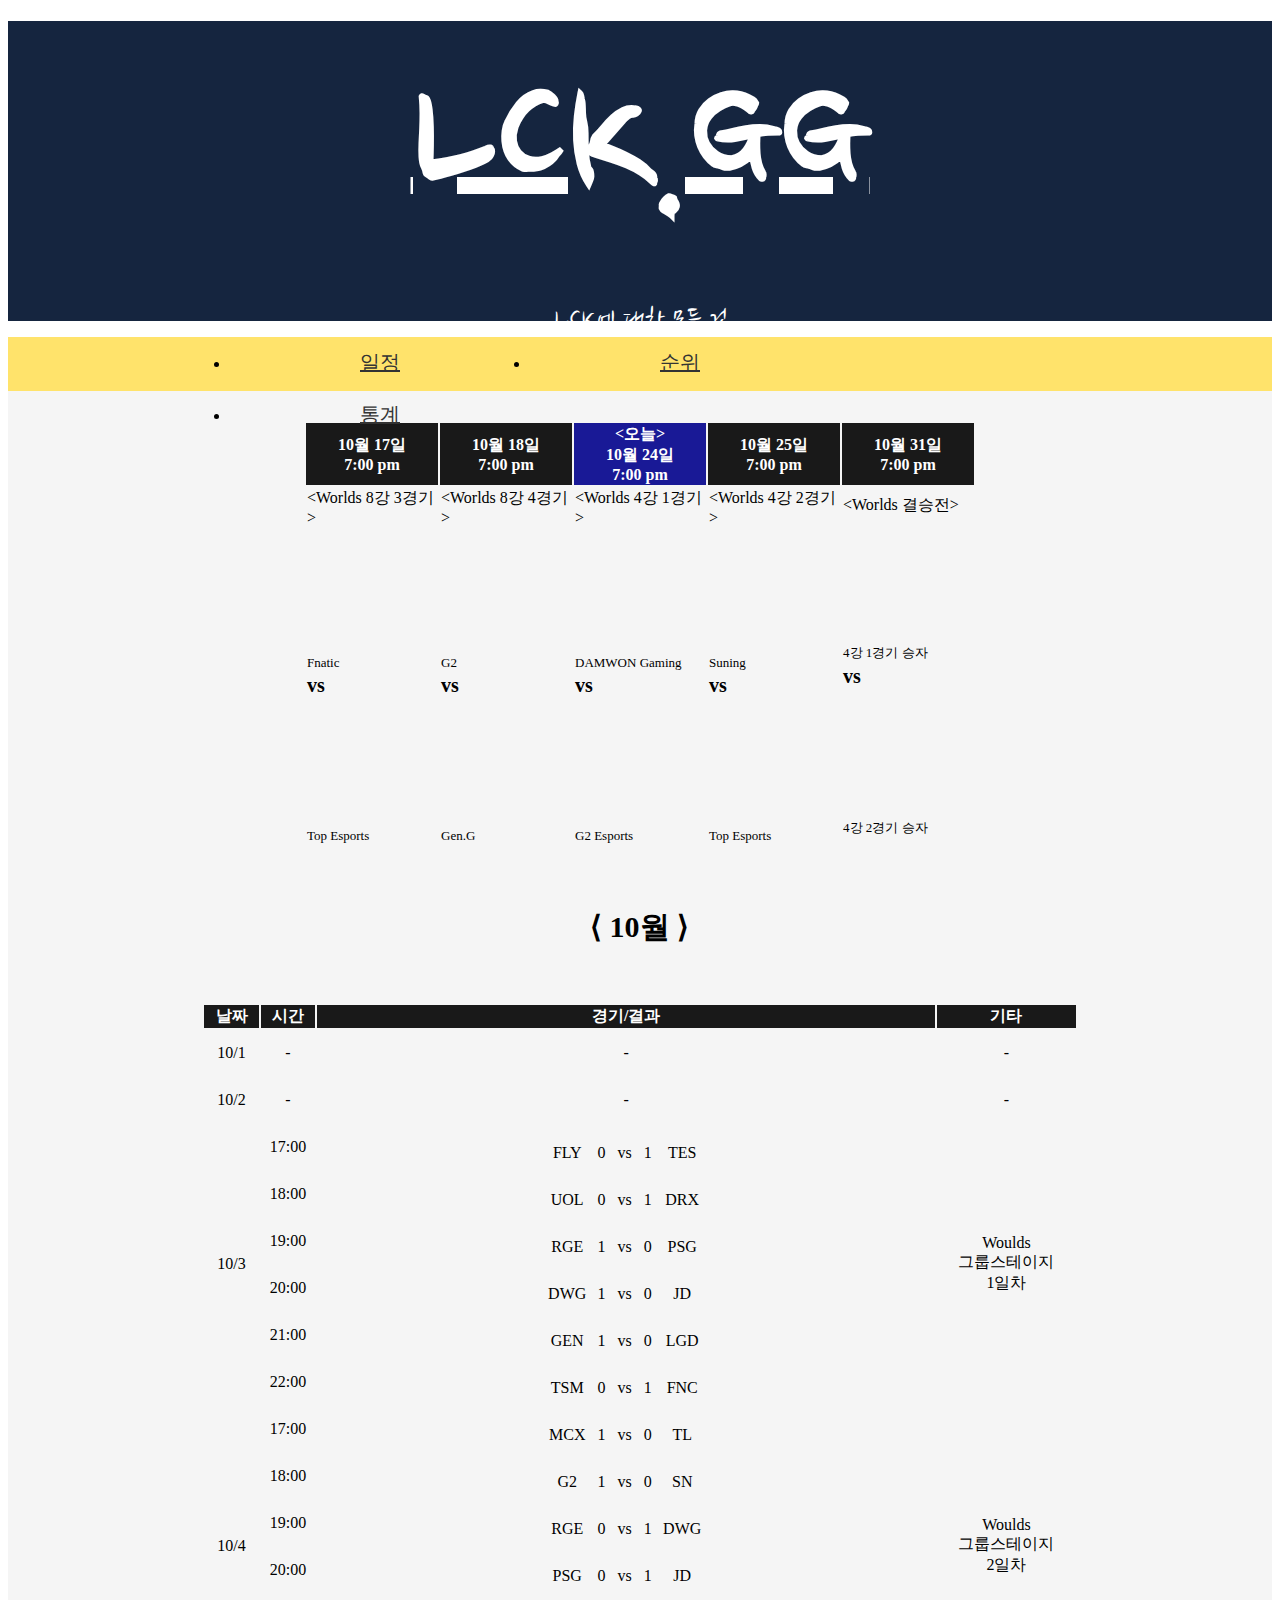
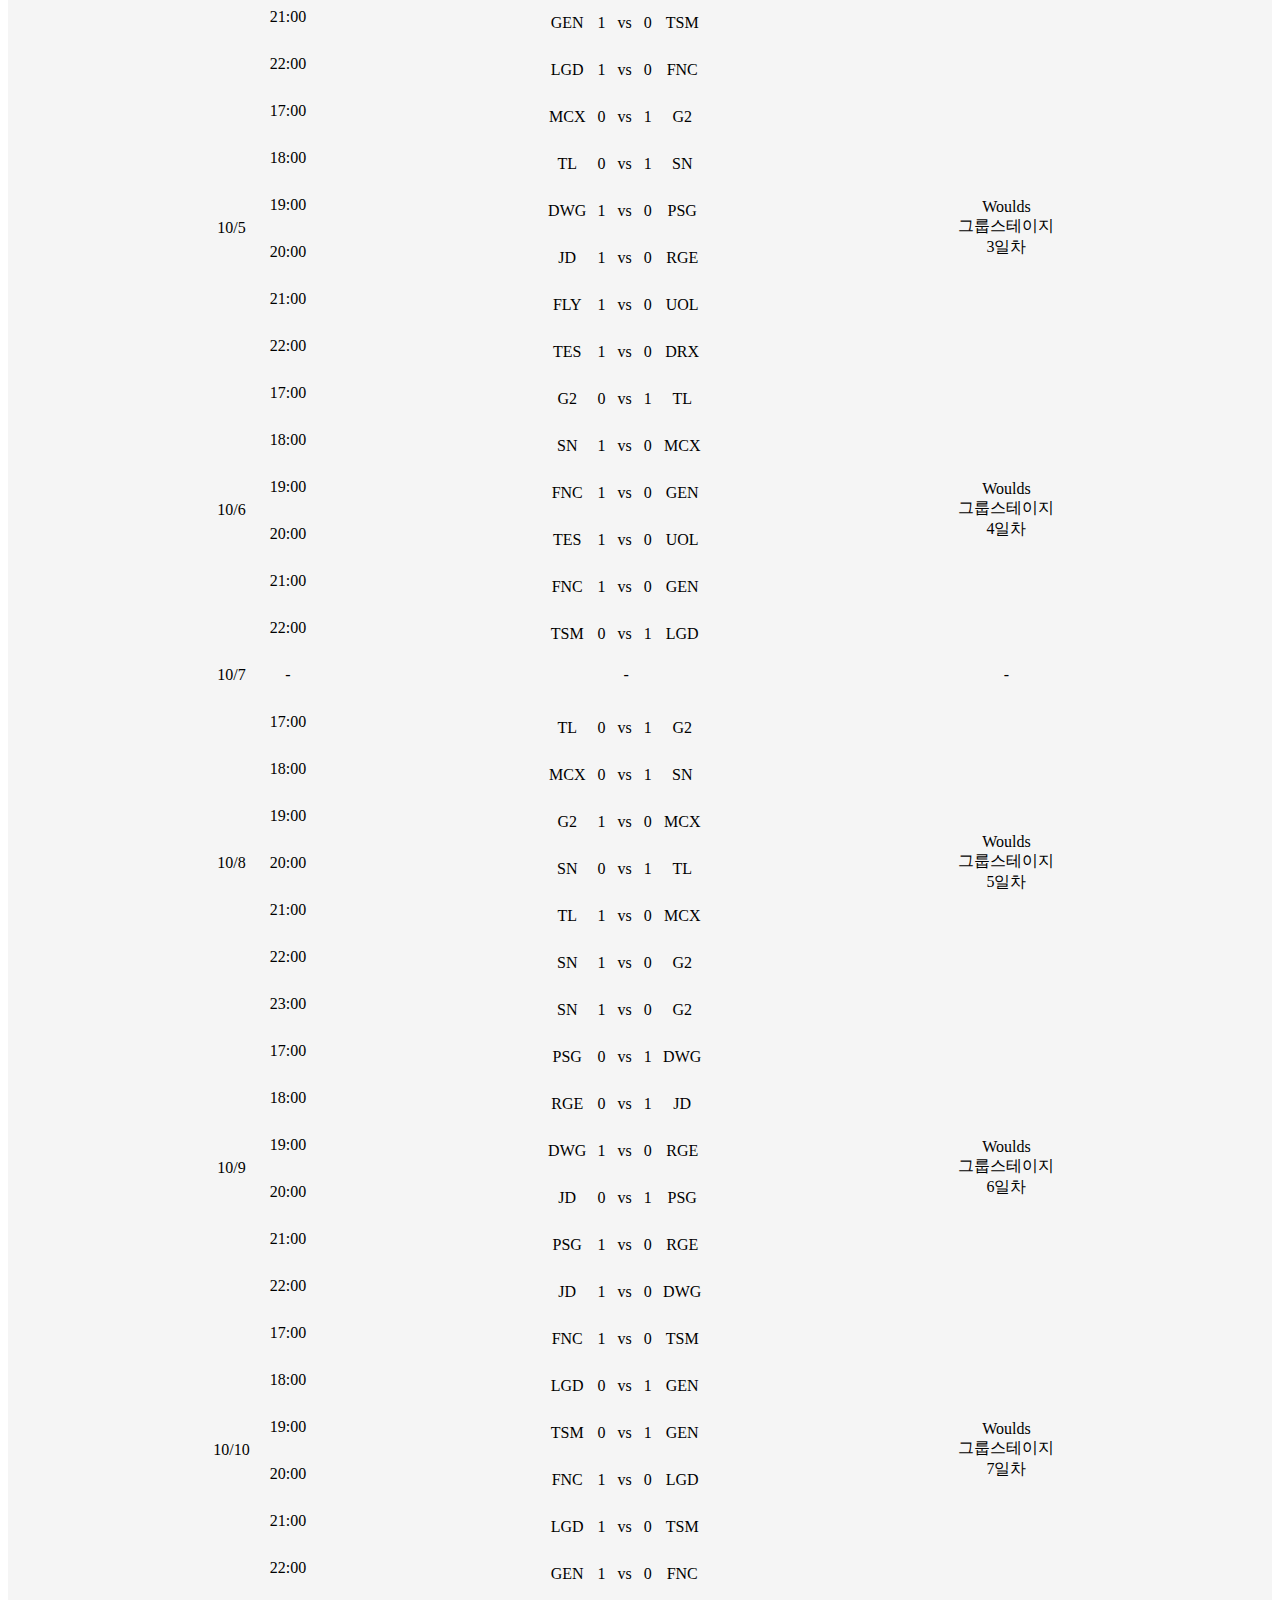
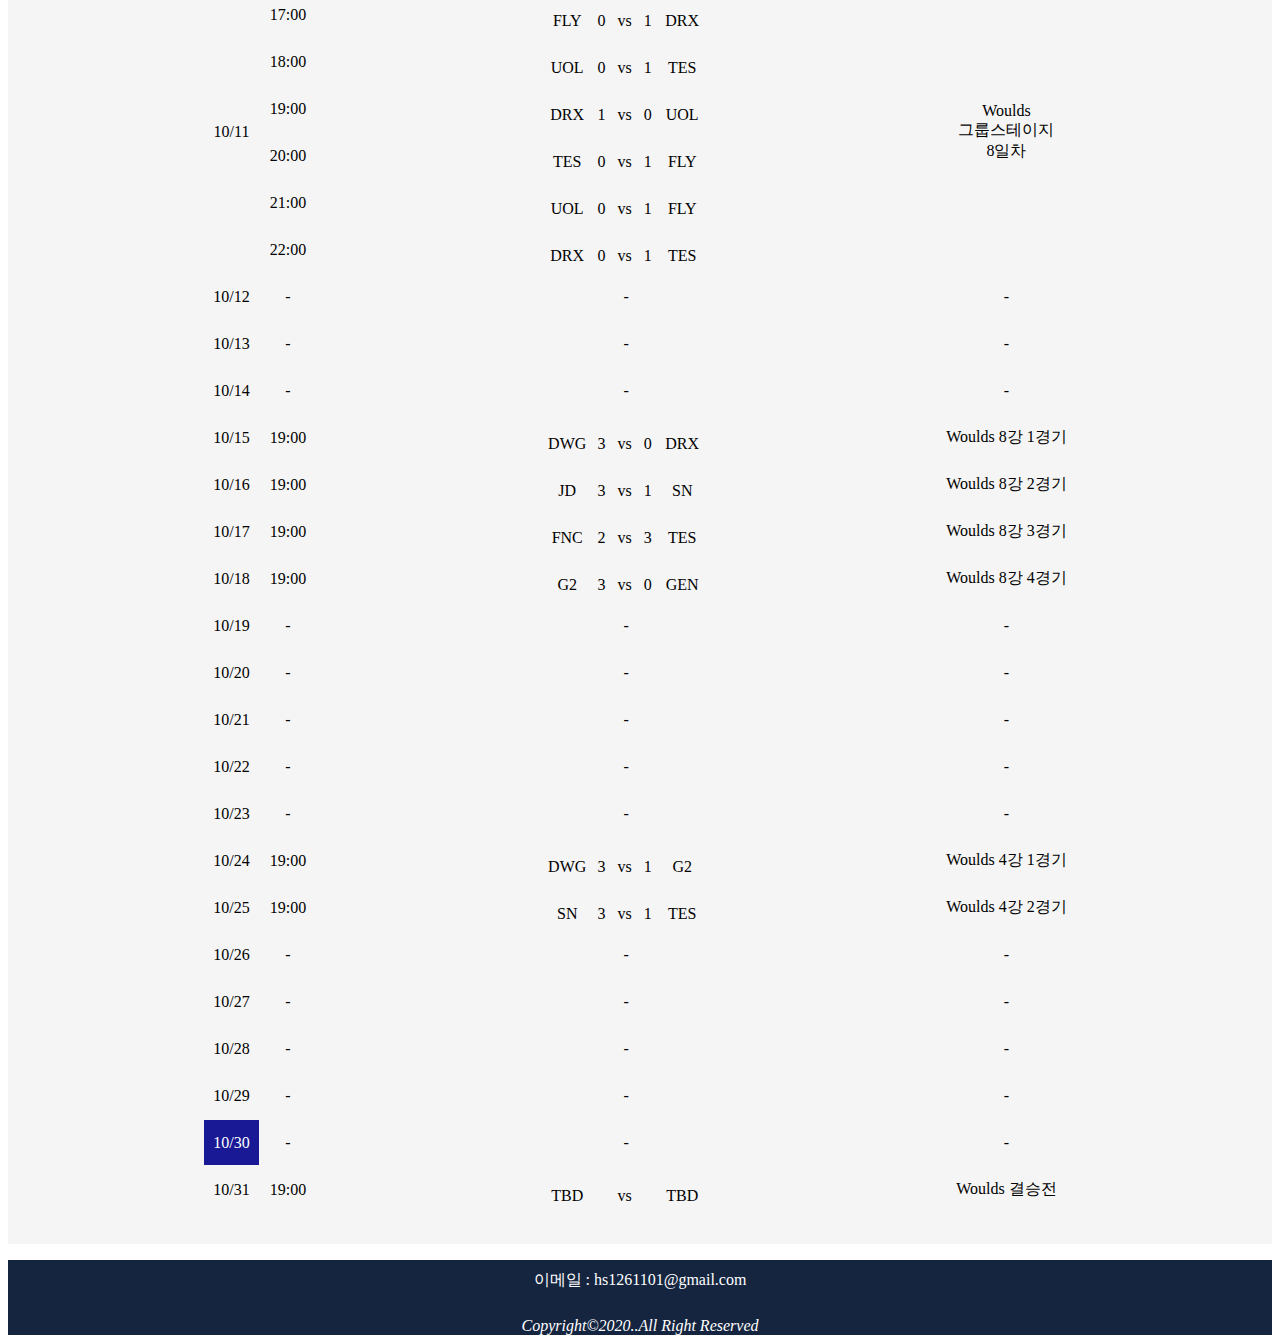
==== commit 508168b2: "10/30_upload" ====
--- a/date/date.html
+++ b/date/date.html
@@ -490,7 +490,7 @@
             					<td>-</td>
             				</tr>
             				<tr>
-            					<td class="today">10/28</td>
+            					<td>10/28</td>
             					<td>-</td>
             					<td>-</td>
             					<td>-</td>
@@ -502,7 +502,7 @@
             					<td>-</td>
             				</tr>
             				<tr>
-            					<td>10/30</td>
+            					<td class="today">10/30</td>
             					<td>-</td>
             					<td>-</td>
             					<td>-</td>
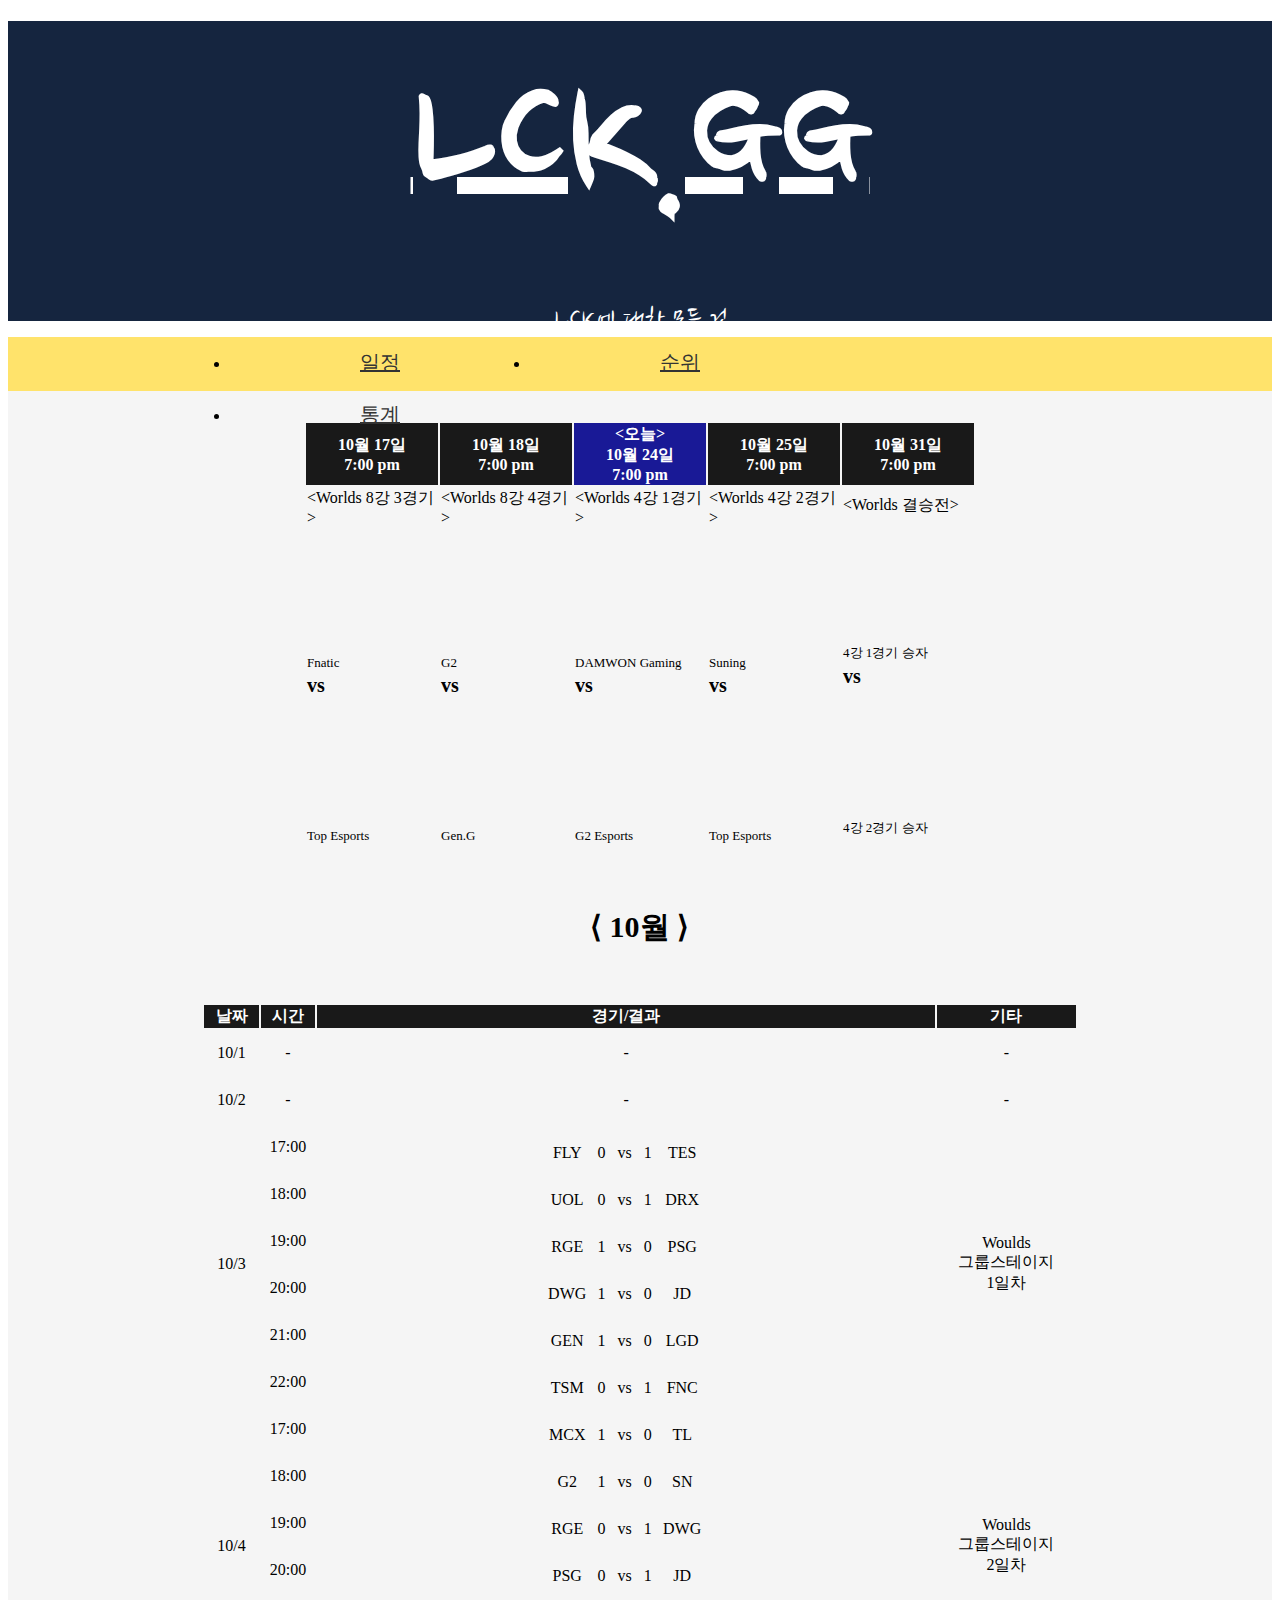
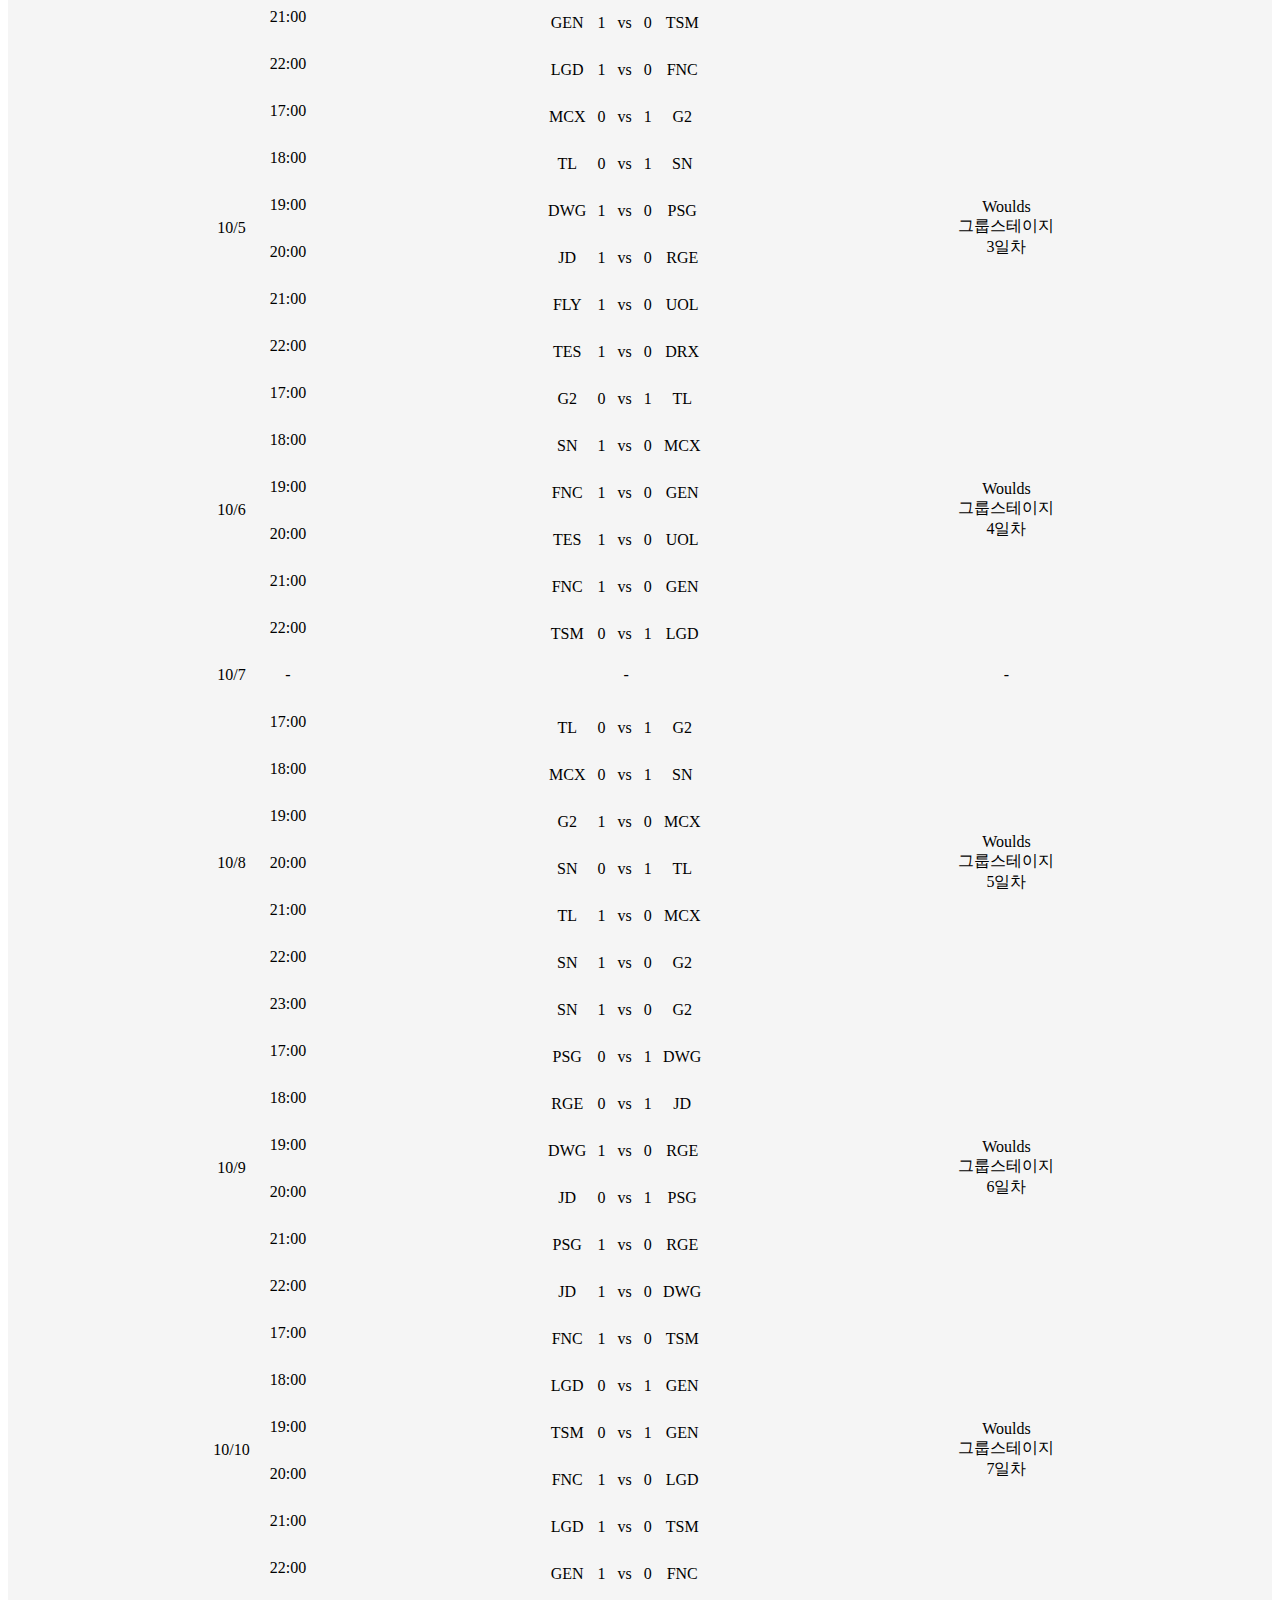
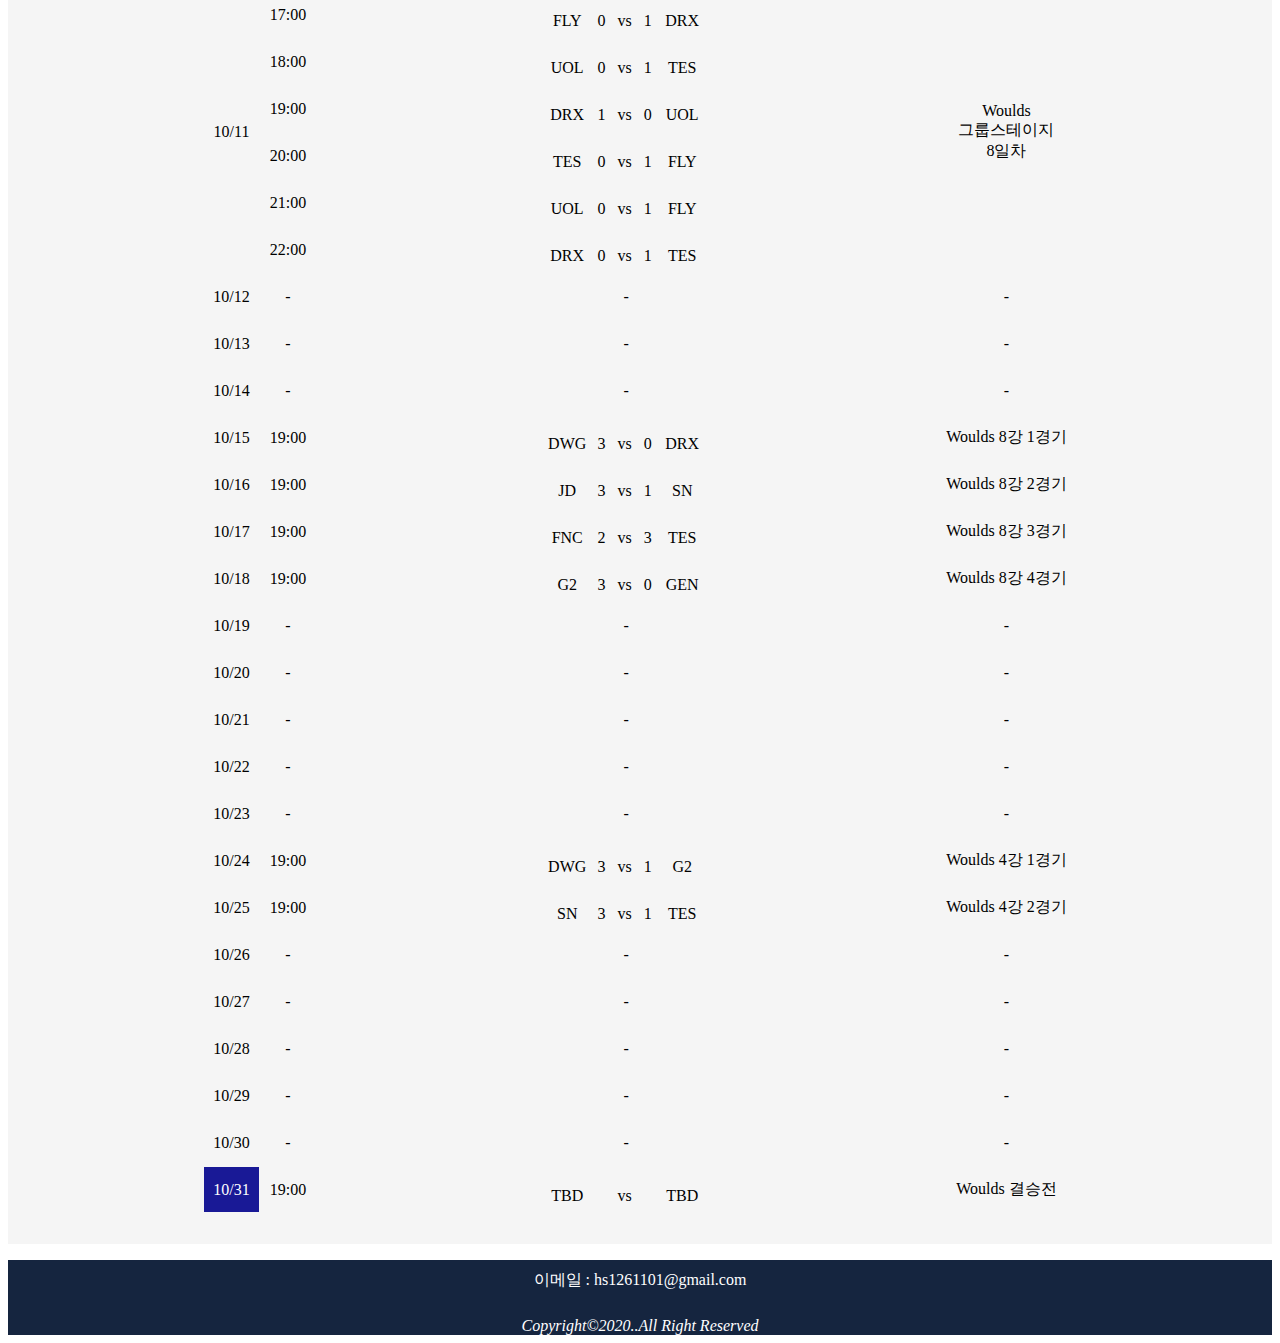
==== commit c149e695: "10/31_upload" ====
--- a/date/date.html
+++ b/date/date.html
@@ -502,13 +502,13 @@
             					<td>-</td>
             				</tr>
             				<tr>
-            					<td class="today">10/30</td>
-            					<td>-</td>
-            					<td>-</td>
-            					<td>-</td>
-            				</tr>
-            				<tr>
-            					<td>10/31</td>
+            					<td>10/30</td>
+            					<td>-</td>
+            					<td>-</td>
+            					<td>-</td>
+            				</tr>
+            				<tr>
+            					<td class="today">10/31</td>
             					<td>19:00</td>
             					<td class="long"><img src="../img/teamIcon/teamIcon_TBD.png" alt="" class="team1_img"><span class="team1"> TBD </span><span class="vs"> &nbsp;&nbsp;vs&nbsp;&nbsp; </span><span class="team2"> TBD </span><img src="../img/teamIcon/teamIcon_TBD.png" alt="" class="team2_img"></td>
             					<td>Woulds 결승전</td>
